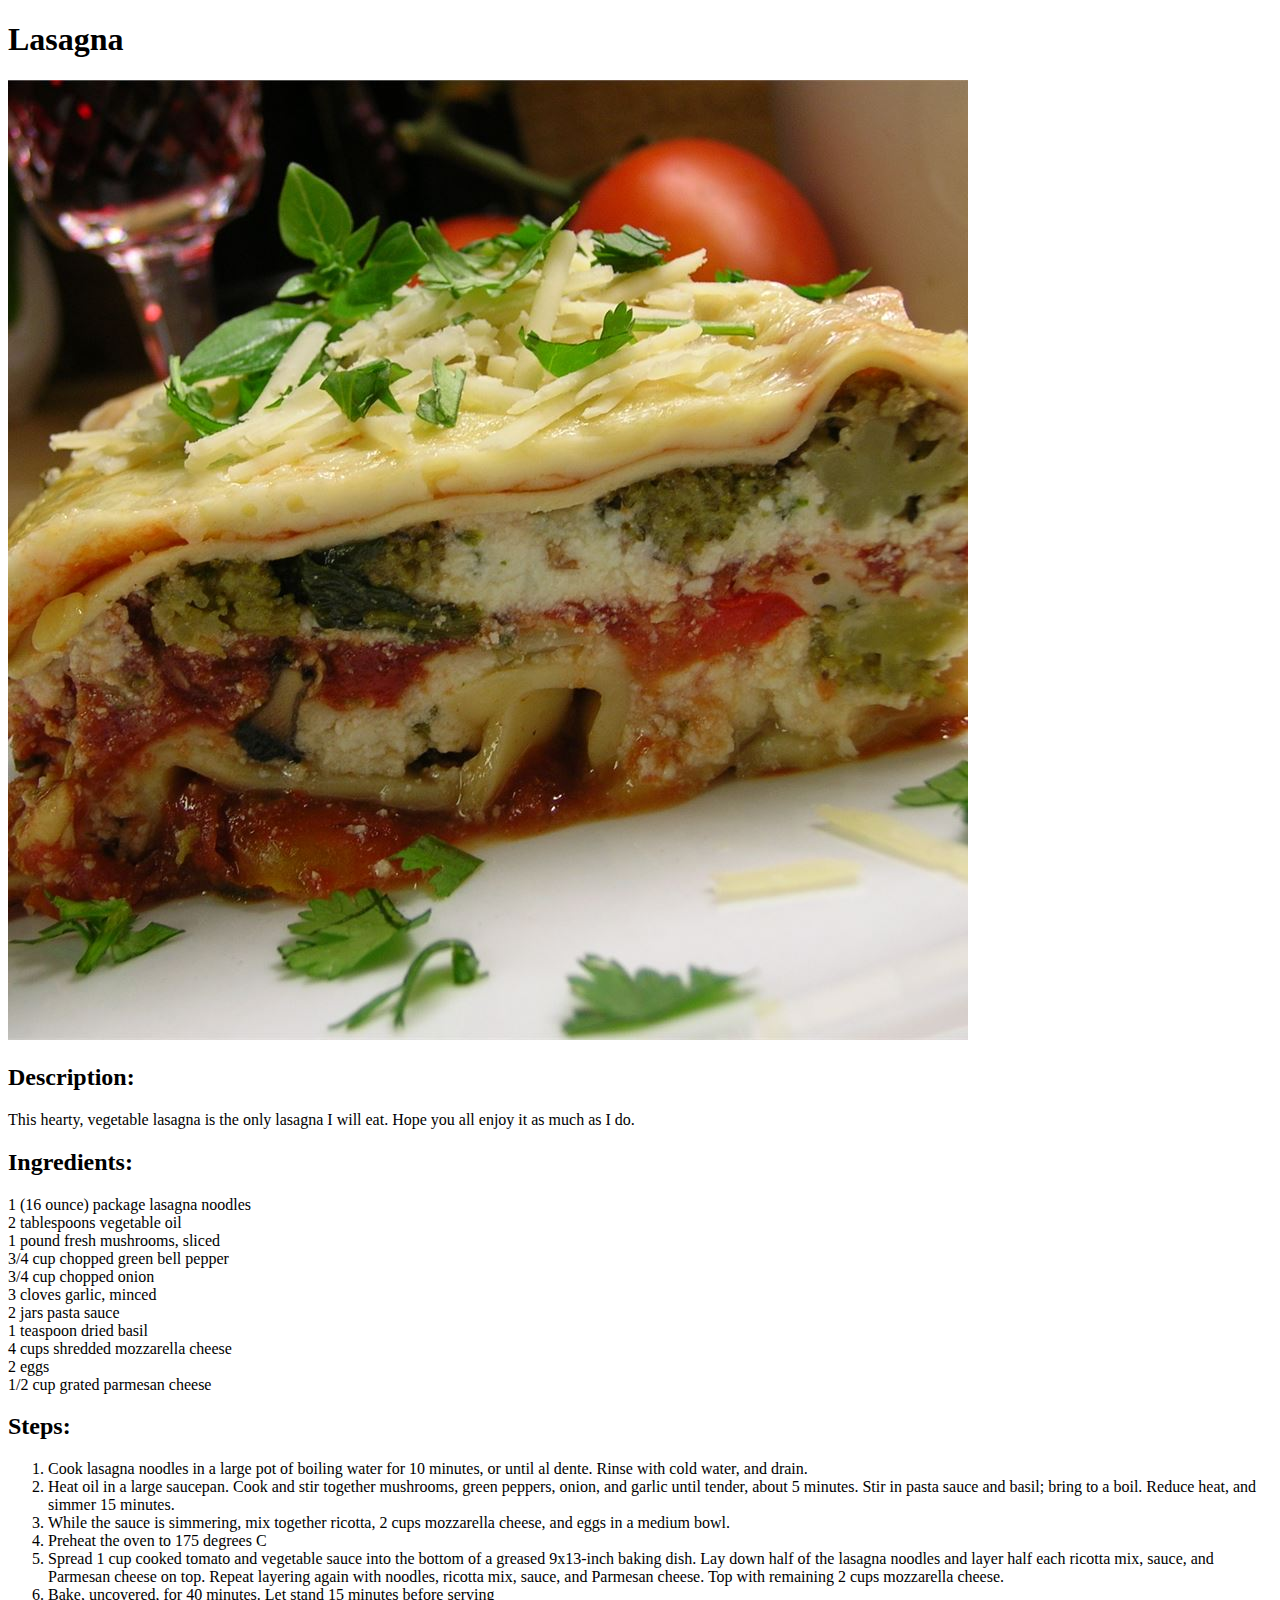
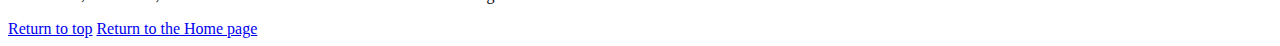
==== recipes/lasagna.html @ 475a5102 "first commit" ====
<!DOCTYPE html>
<html lang="en">
<head>
    <meta charset="UTF-8">
    <meta name="viewport" content="width=device-width, initial-scale=1.0">
    <title>Lasagna</title>
</head>
<body>
    <h1 id="header">Lasagna</h1>
    <img src="../images/lasagna.jpg" alt="Lasagna">

    <h2>Description:</h2>
    <p>This hearty, vegetable lasagna is the only lasagna I will eat. Hope you all enjoy it as much as I do.</p>

    <h2>Ingredients:</h2>
    <li>1 (16 ounce) package lasagna noodles</li>
    <li>2 tablespoons vegetable oil</li>
    <li>1 pound fresh mushrooms, sliced</li>
    <li>3/4 cup chopped green bell pepper</li>
    <li>3/4 cup chopped onion</li>
    <li>3 cloves garlic, minced</li>
    <li>2 jars pasta sauce</li>
    <li>1 teaspoon dried basil</li>
    <li>4 cups shredded mozzarella cheese</li>
    <li>2 eggs</li>
    <li>1/2 cup grated parmesan cheese</li>

    <h2>Steps:</h2>
    <ol>
        <li>Cook lasagna noodles in a large pot of boiling water for 10 minutes, or until al dente. Rinse with cold water, and drain.</li>
        <li>Heat oil in a large saucepan. Cook and stir together mushrooms, green peppers, onion, and garlic until tender, about 5 minutes. Stir in pasta sauce and basil; bring to a boil. Reduce heat, and simmer 15 minutes.</li>
        <li>While the sauce is simmering, mix together ricotta, 2 cups mozzarella cheese, and eggs in a medium bowl.</li>
        <li>Preheat the oven to 175 degrees C</li>
        <li>Spread 1 cup cooked tomato and vegetable sauce into the bottom of a greased 9x13-inch baking dish. Lay down half of the lasagna noodles and layer half each ricotta mix, sauce, and Parmesan cheese on top. Repeat layering again with noodles, ricotta mix, sauce, and Parmesan cheese. Top with remaining 2 cups mozzarella cheese.</li>
        <li>Bake, uncovered, for 40 minutes. Let stand 15 minutes before serving</li>
    </ol>
    <a href="#header">Return to top</a>
    <a href="../index.html">Return to the Home page</a>
</body>
</html>
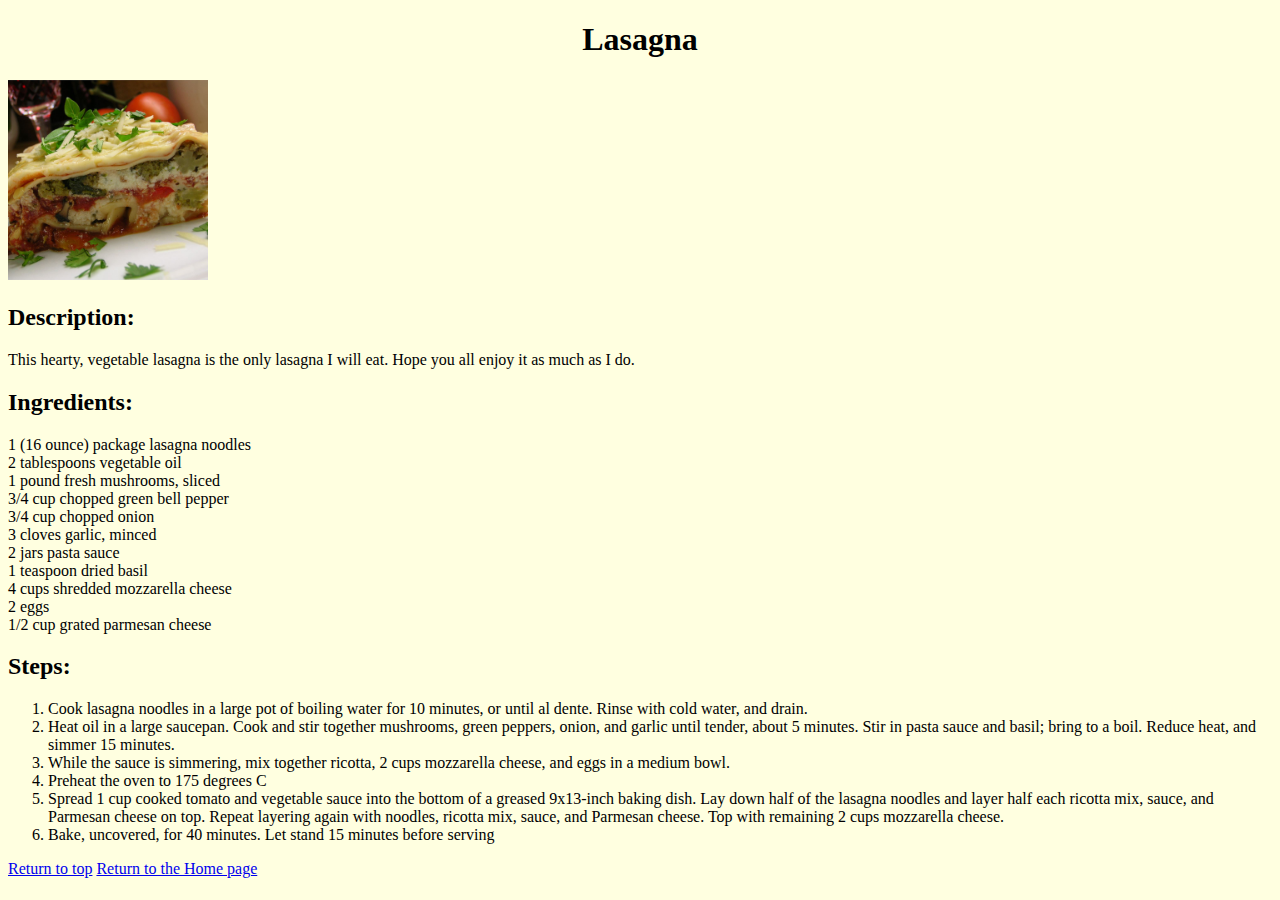
==== commit 7ebfa528: "Add style with CSS to the page" ====
--- a/recipes/lasagna.html
+++ b/recipes/lasagna.html
@@ -3,11 +3,12 @@
 <head>
     <meta charset="UTF-8">
     <meta name="viewport" content="width=device-width, initial-scale=1.0">
+    <link rel="stylesheet" href="../style.css">
     <title>Lasagna</title>
 </head>
 <body>
-    <h1 id="header">Lasagna</h1>
-    <img src="../images/lasagna.jpg" alt="Lasagna">
+    <h1 id="header" class="centered">Lasagna</h1>
+    <div"><img src="../images/lasagna.jpg" alt="Lasagna" class="img"> </div>
 
     <h2>Description:</h2>
     <p>This hearty, vegetable lasagna is the only lasagna I will eat. Hope you all enjoy it as much as I do.</p>
--- a/style.css
+++ b/style.css
@@ -0,0 +1,17 @@
+*{
+    background-color: lightyellow;
+}
+
+.centered{
+    text-align: center;
+}
+
+.img{
+    width: 200px;
+    height: auto;
+}
+
+.mila{
+    width: 400px;
+    height: auto;
+}
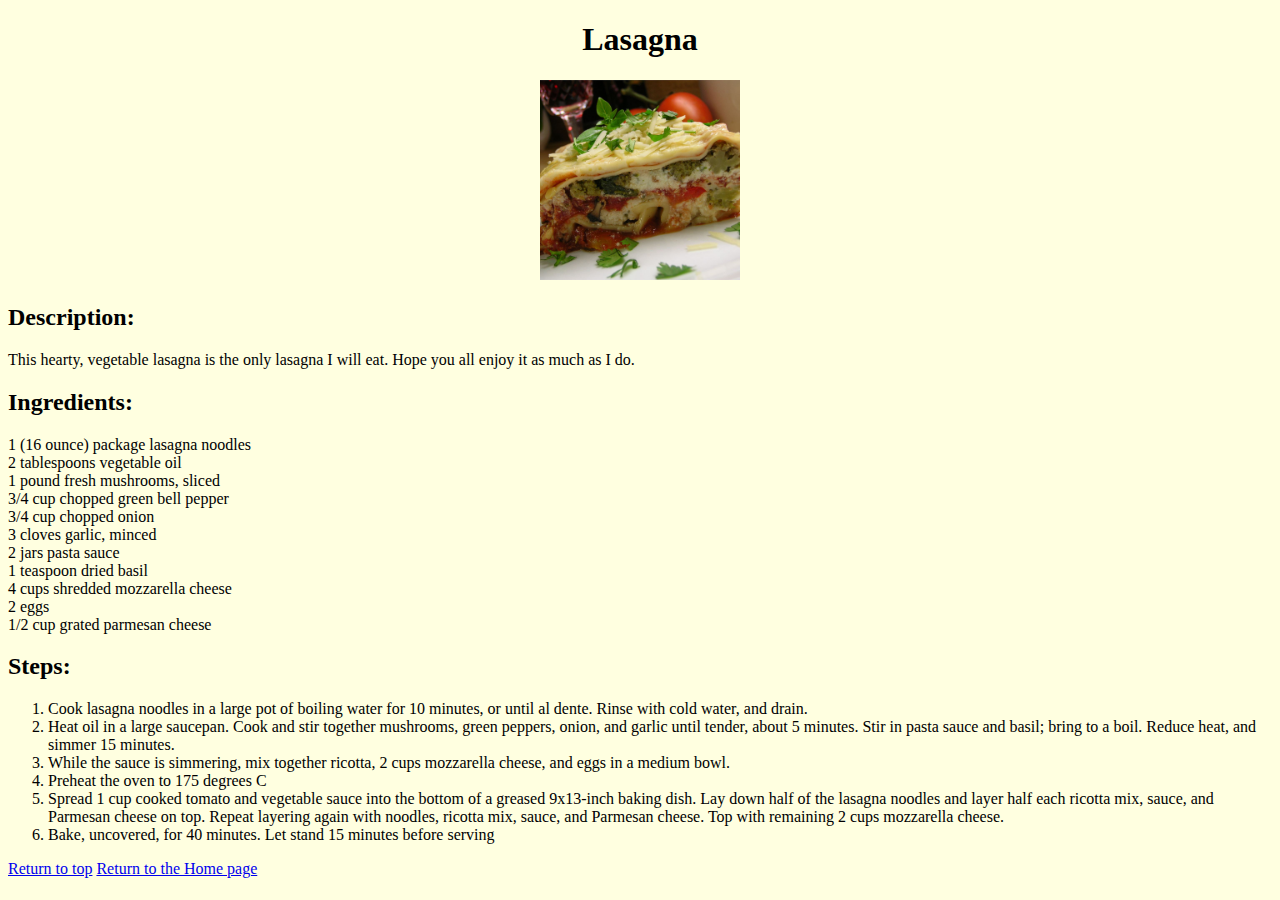
==== commit 1b48bc79: "Center the image" ====
--- a/recipes/lasagna.html
+++ b/recipes/lasagna.html
@@ -8,7 +8,7 @@
 </head>
 <body>
     <h1 id="header" class="centered">Lasagna</h1>
-    <div"><img src="../images/lasagna.jpg" alt="Lasagna" class="img"> </div>
+    <div class="centered"><img src="../images/lasagna.jpg" alt="Lasagna" class="img"> </div>
 
     <h2>Description:</h2>
     <p>This hearty, vegetable lasagna is the only lasagna I will eat. Hope you all enjoy it as much as I do.</p>
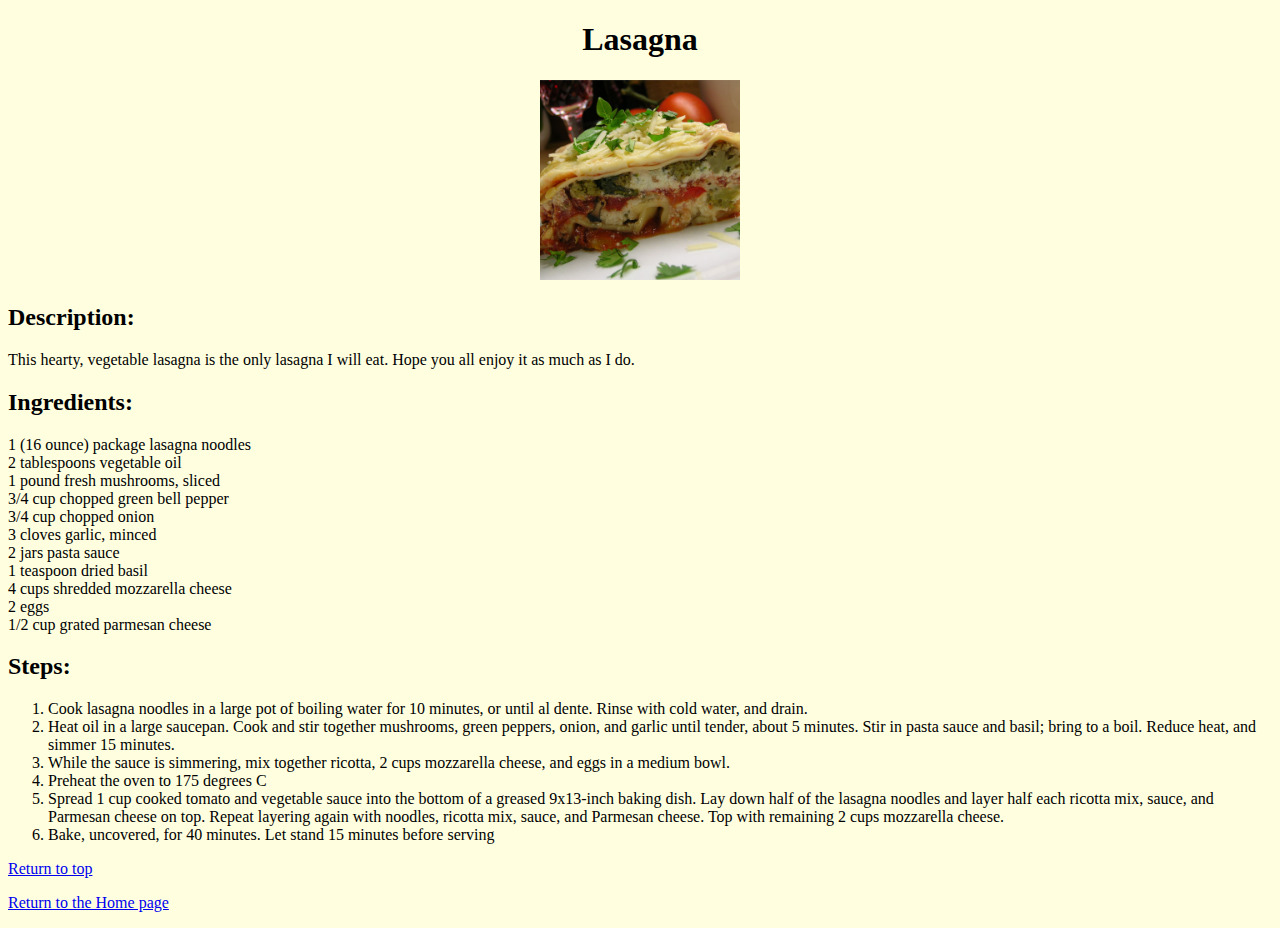
==== commit a037964f: "Correct the return buttons" ====
--- a/recipes/lasagna.html
+++ b/recipes/lasagna.html
@@ -35,7 +35,7 @@
         <li>Spread 1 cup cooked tomato and vegetable sauce into the bottom of a greased 9x13-inch baking dish. Lay down half of the lasagna noodles and layer half each ricotta mix, sauce, and Parmesan cheese on top. Repeat layering again with noodles, ricotta mix, sauce, and Parmesan cheese. Top with remaining 2 cups mozzarella cheese.</li>
         <li>Bake, uncovered, for 40 minutes. Let stand 15 minutes before serving</li>
     </ol>
-    <a href="#header">Return to top</a>
-    <a href="../index.html">Return to the Home page</a>
+    <p><a href="#header">Return to top</a></p>
+    <p><a href="../index.html">Return to the Home page</a></p>  
 </body>
 </html>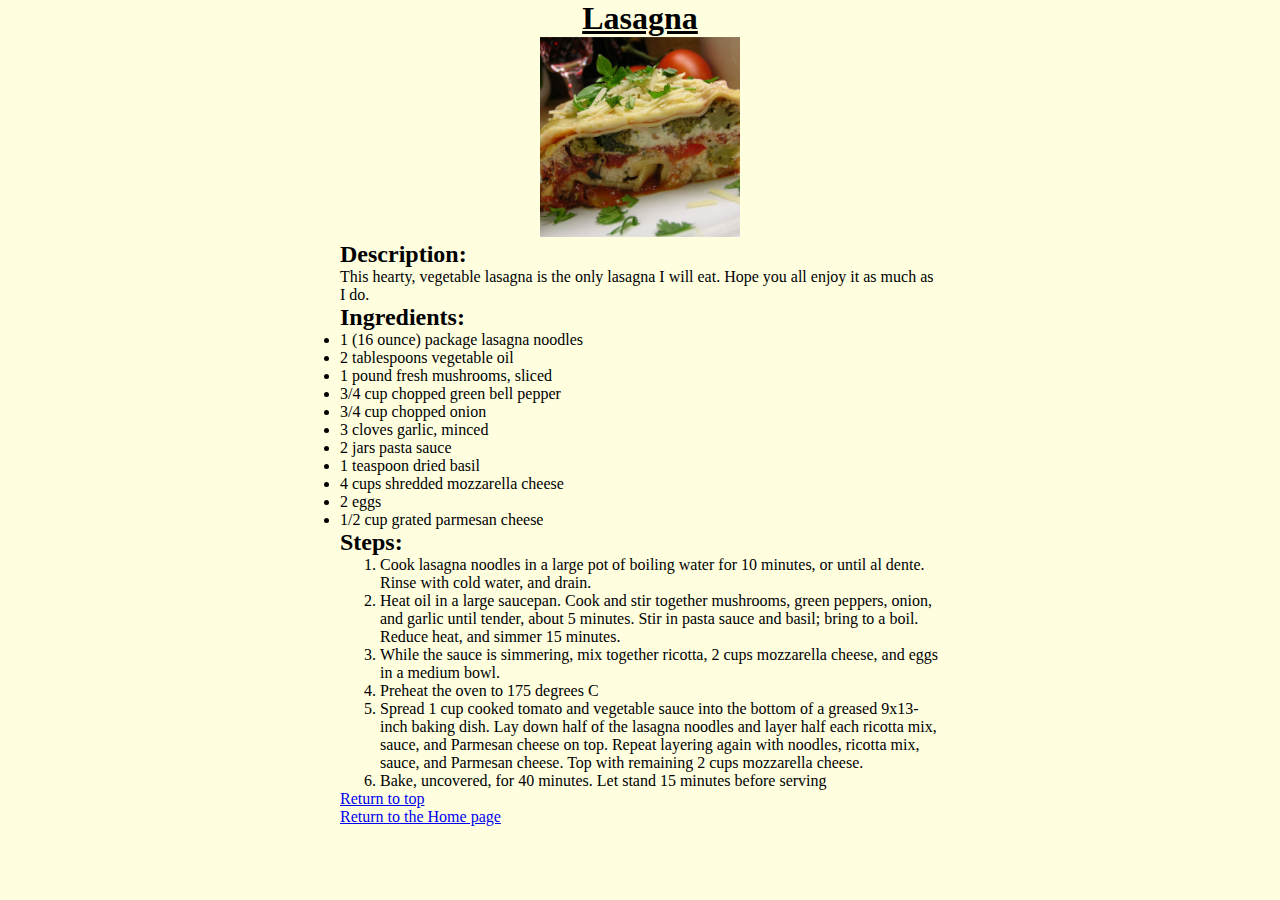
==== commit 2285d583: "Add underline to title" ====
--- a/recipes/lasagna.html
+++ b/recipes/lasagna.html
@@ -7,7 +7,7 @@
     <title>Lasagna</title>
 </head>
 <body>
-    <h1 id="header" class="centered">Lasagna</h1>
+    <h1 id="header" class="centered"><u>Lasagna</u></h1>
     <div class="centered"><img src="../images/lasagna.jpg" alt="Lasagna" class="img"> </div>
 
     <h2>Description:</h2>
--- a/style.css
+++ b/style.css
@@ -1,5 +1,7 @@
 *{
     background-color: lightyellow;
+    max-width: 75ch;
+    margin: auto;
 }
 
 .centered{
